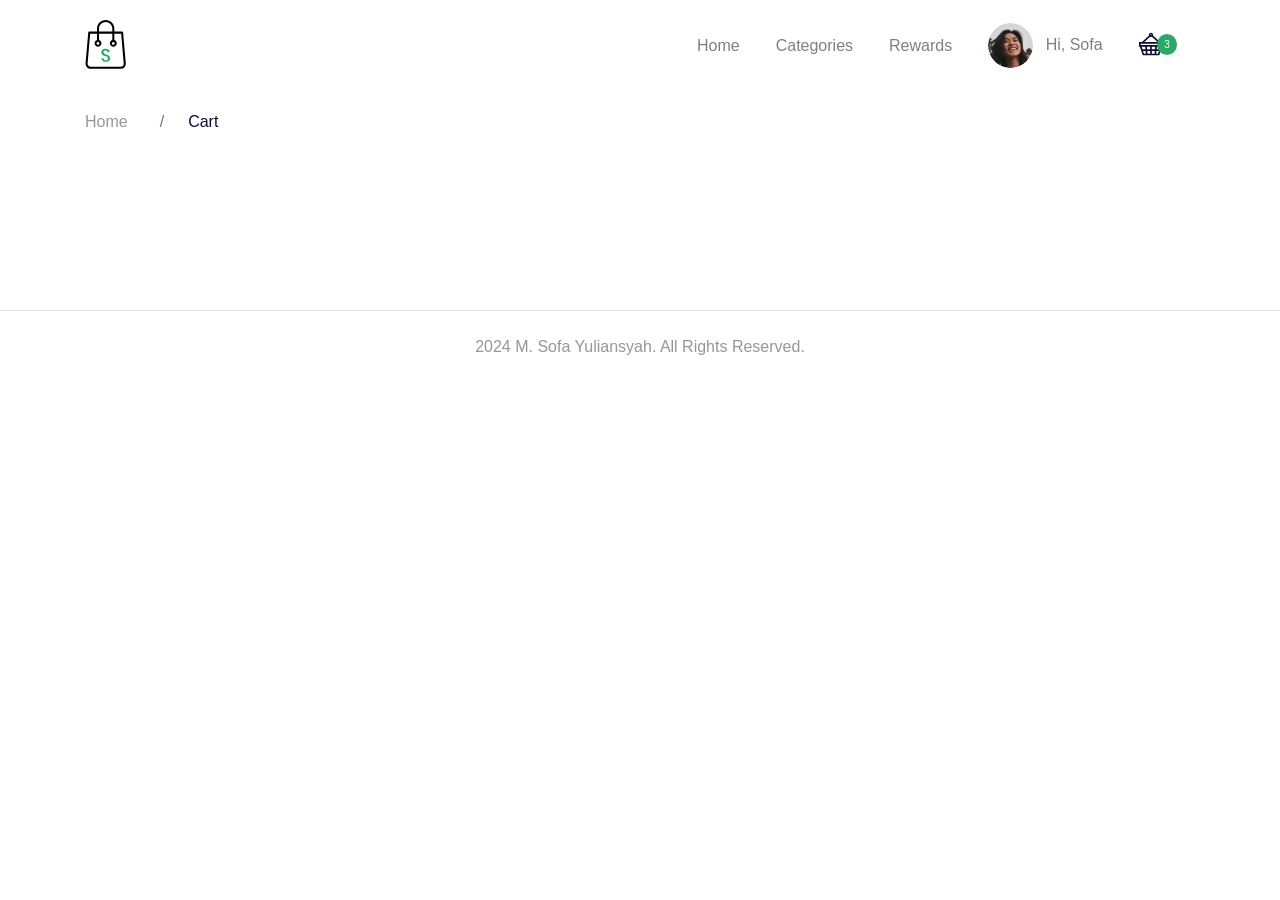
==== cart.html @ f1dc12dc "Navigation Bar Cart Item & Section Breadcrumb" ====
<!DOCTYPE html>
<html lang="en">

<head>
  <meta charset="utf-8" />
  <meta name="viewport" content="width=device-width, initial-scale=1, shrink-to-fit=no" />
  <meta name="description" content="" />
  <meta name="author" content="" />

  <title>Shopedia</title>

  <link href="https://unpkg.com/aos@2.3.1/dist/aos.css" rel="stylesheet" />
  <link href="style/main.css" rel="stylesheet" />
</head>

<body>
  <nav class="navbar navbar-expand-lg navbar-light navbar-store fixed-top navbar-fixed-top" data-aos="fade-down">
    <div class="container">
      <a href="/index.html" class="navbar-brand">
        <img src="/images/logo.svg" alt="Logo">
      </a>
      <button class="navbar-toggler" type="button" data-toggle="collapse" data-target="#navbarResponsive">
        <span class="navbar-toggler-icon"></span>
      </button>
      <div class="collapse navbar-collapse" id="navbarResponsive">
        <ul class="navbar-nav ml-auto">
          <li class="nav-item">
            <a href="/index.html" class="nav-link">Home</a>
          </li>
          <li class="nav-item">
            <a href="/categories.html" class="nav-link">Categories</a>
          </li>
          <li class="nav-item">
            <a href="#" class="nav-link">Rewards</a>
          </li>
        </ul>

        <!--Desktop Menu-->
        <ul class="navbar-nav d-none d-lg-flex">
          <li class="nav-item dropdown">
            <a href="#" class="nav-link" id="navbarDropdown" role="button" data-toggle="dropdown">
              <img src="/images/icon-user.png" alt="" class="rounded-circle mr-2 profile-picture">
              Hi, Sofa
            </a>
            <div class="dropdown-menu">
              <a href="/dashboard.html" class="dropdown-item">Dashboard</a>
              <a href="/dashboard-account.html" class="dropdown-item">Settings</a>
              <div class="dropdown-divider">
                <a href="/" class="dropdown-item">Logout</a>
              </div>
            </div>
          </li>
          <li class="nav-item">
            <a href="#" class="nav-link d-inline-block mt-2">
              <img src="/images/icon-cart-filled.svg" alt="">
              <div class="card-badge">3</div>
            </a>
          </li>
        </ul>

        <!--Mobile Menu-->
        <ul class="navbar-nav d-block d-lg-none">
          <li class="nav-item">
            <a href="#" class="nav-link">
              Hi, Sofa
            </a>
          </li>
          <li class="nav-item">
            <a href="" class="nav-link d-inline-block">
              Card
            </a>
          </li>
        </ul>
      </div>
    </div>
  </nav>

  <!--Page Content-->
  <div class="page-content page-cart">
    <section class="store-breadcrumbs" data-aos="fade-down" data-aos-delay="100">
      <div class="container">
        <div class="row">
          <div class="col-12">
            <nav>
              <ol class="breadcrumb">
                <li class="breadcrumb-item">
                  <a href="/index.html">Home</a>
                </li>
                <li class="breadcrumb-item active">
                  Cart
                </li>
              </ol>
            </nav>
          </div>
        </div>
      </div>
    </section>
  </div>

  <footer>
    <div class="container">
      <div class="row">
        <div class="col-12 text-center">
          <p class="pt-4 pb-2">
            2024 M. Sofa Yuliansyah. All Rights Reserved.
          </p>
        </div>
      </div>
    </div>
  </footer>

  <!-- Bootstrap core JavaScript -->
  <script src="/vendor/jquery/jquery.slim.min.js"></script>
  <script src="/vendor/bootstrap/js/bootstrap.bundle.min.js"></script>
  <script src="https://unpkg.com/aos@2.3.1/dist/aos.js"></script>
  <script>
    AOS.init();
  </script>
  <script src="/vendor/vue/vue.js"></script>
  <script>
    var gallery = new Vue ({
      el: "#gallery",
      mounted() {
        AOS.init();
      },
      data: {
        activePhoto: 1,
        photos: [
          {
            id: 1,
            url: "images/product-details-1.jpg"
          },
          {
            id: 2,
            url: "images/product-details-2.jpg"
          },
          {
            id: 3,
            url: "images/product-details-3.jpg"
          },
          {
            id: 4,
            url: "images/product-details-4.jpg"
          },
        ],
      },
      methods: {
        changeActive(id) {
          this.activePhoto = id;
        }
      }
    });
  </script>
  <script src="/script/navbar-scroll.js"></script>
</body>

</html>
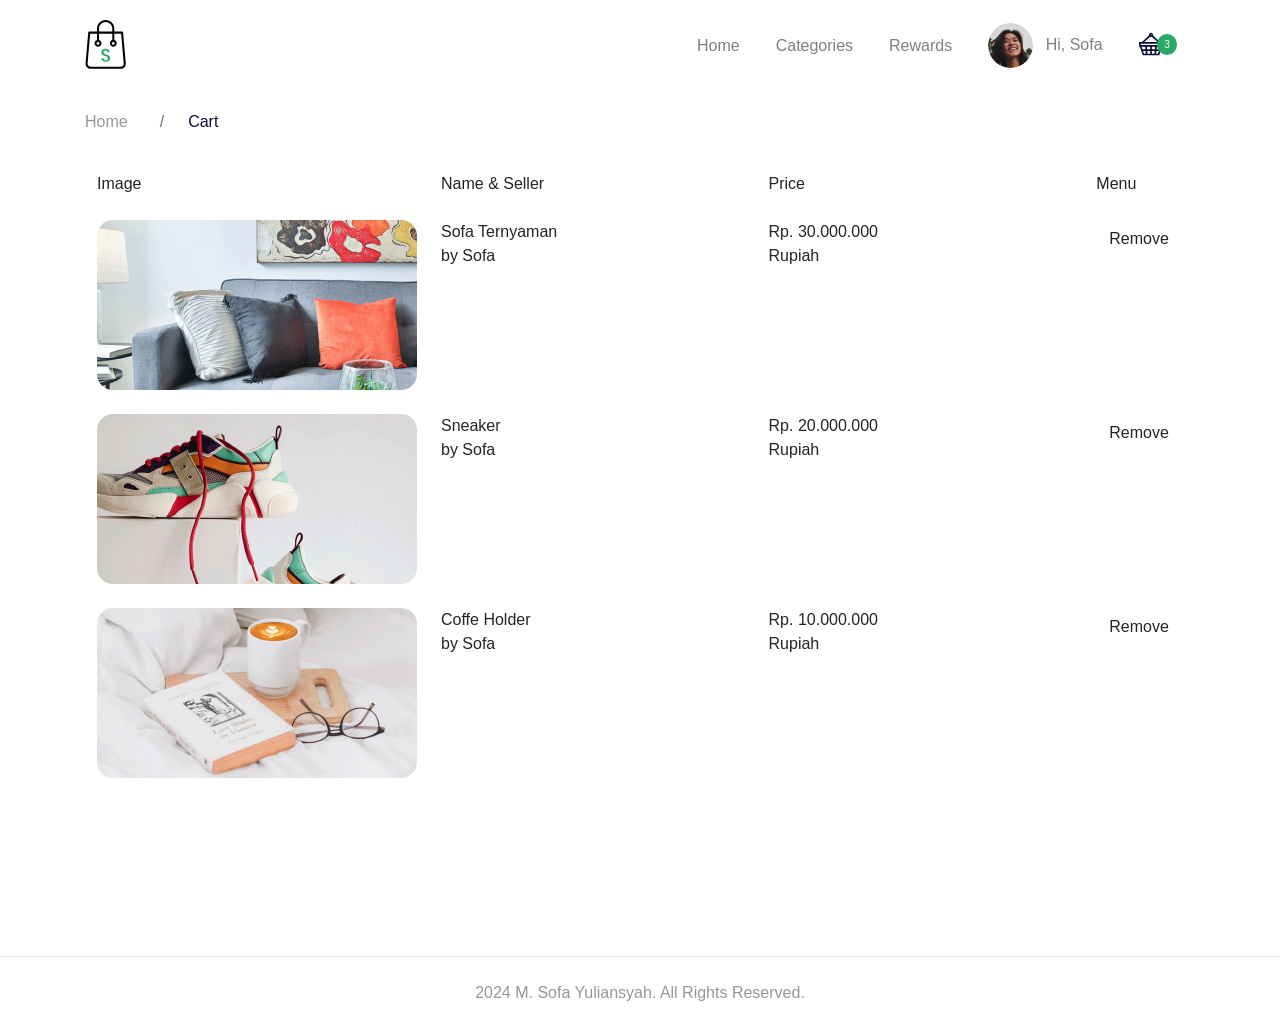
==== commit 1c41f65b: "Section Cart Item Markup" ====
--- a/cart.html
+++ b/cart.html
@@ -95,6 +95,81 @@
         </div>
       </div>
     </section>
+
+    <section class="store-cart">
+      <div class="container">
+        <div class="row" data-aos="fade-up" data-aos-delay="100">
+          <div class="col-12 table-responsive">
+            <table class="table table-borderless table-cart">
+              <thead>
+                <tr>
+                  <td>Image</td>
+                  <td>Name &amp; Seller</td>
+                  <td>Price</td>
+                  <td>Menu</td>
+                </tr>
+              </thead>
+              <tbody>
+                <tr>
+                  <td style="width: 20%;">
+                    <img src="/images/product-cart-1.jpg" alt="" class="cart-image">
+                  </td>
+                  <td style="width: 35%;">
+                    <div class="product-title">Sofa Ternyaman</div>
+                    <div class="product-subtitle">by Sofa</div>
+                  </td>
+                  <td style="width: 35%;">
+                    <div class="product-title">Rp. 30.000.000</div>
+                    <div class="product-subtitle">Rupiah</div>
+                  </td>
+                  <td style="width: 20%;">
+                    <a href="#" class="btn btn-remove-cart">
+                      Remove
+                    </a>
+                  </td>
+                </tr>
+                <tr>
+                  <td style="width: 20%;">
+                    <img src="/images/product-cart-2.jpg" alt="" class="cart-image">
+                  </td>
+                  <td style="width: 35%;">
+                    <div class="product-title">Sneaker</div>
+                    <div class="product-subtitle">by Sofa</div>
+                  </td>
+                  <td style="width: 35%;">
+                    <div class="product-title">Rp. 20.000.000</div>
+                    <div class="product-subtitle">Rupiah</div>
+                  </td>
+                  <td style="width: 20%;">
+                    <a href="#" class="btn btn-remove-cart">
+                      Remove
+                    </a>
+                  </td>
+                </tr>
+                <tr>
+                  <td style="width: 20%;">
+                    <img src="/images/product-cart-3.jpg" alt="" class="cart-image">
+                  </td>
+                  <td style="width: 35%;">
+                    <div class="product-title">Coffe Holder</div>
+                    <div class="product-subtitle">by Sofa</div>
+                  </td>
+                  <td style="width: 35%;">
+                    <div class="product-title">Rp. 10.000.000</div>
+                    <div class="product-subtitle">Rupiah</div>
+                  </td>
+                  <td style="width: 20%;">
+                    <a href="#" class="btn btn-remove-cart">
+                      Remove
+                    </a>
+                  </td>
+                </tr>
+              </tbody>
+            </table>
+          </div>
+        </div>
+      </div>
+    </section>
   </div>
 
   <footer>
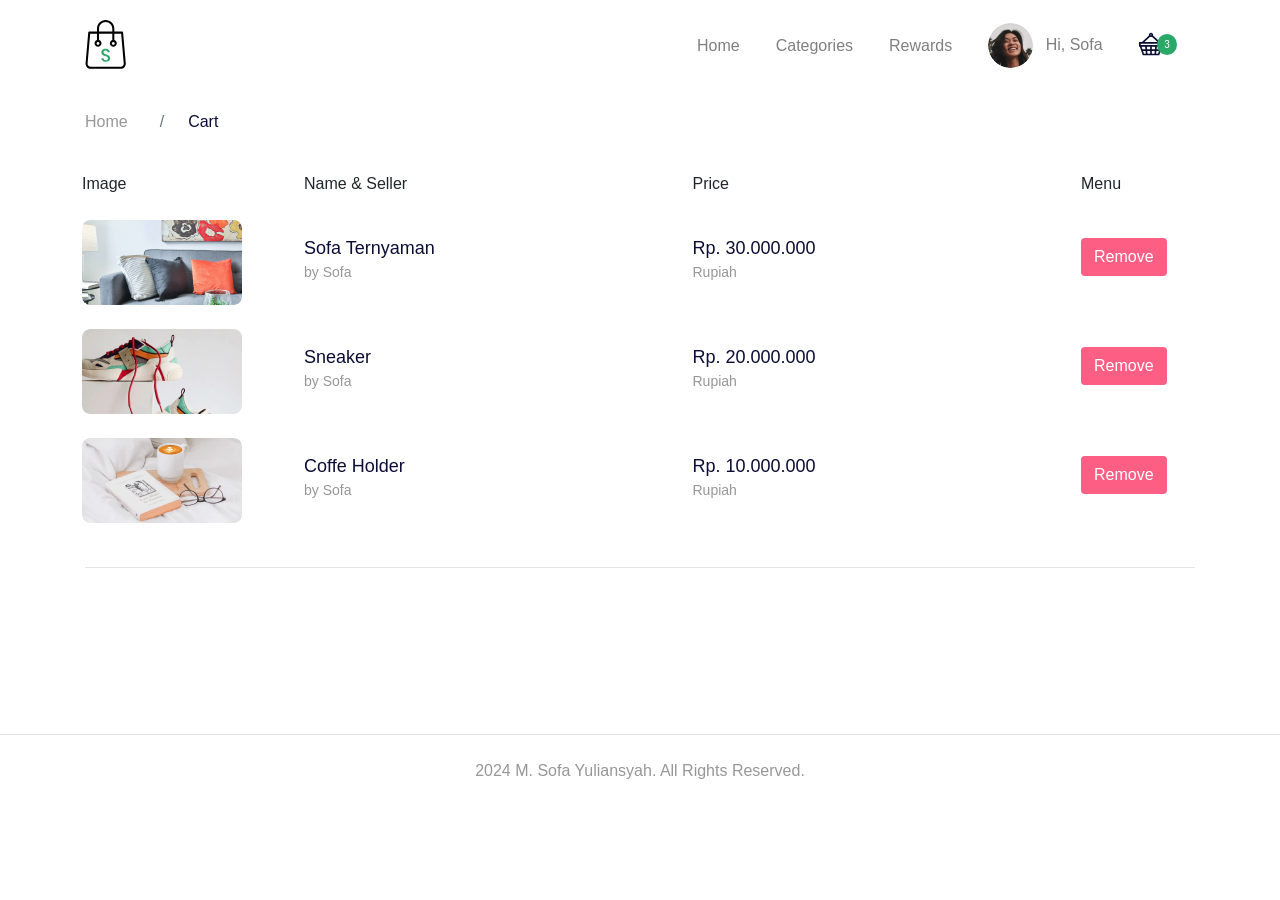
==== commit 8ab1088d: "Section Cart Item Styling" ====
--- a/cart.html
+++ b/cart.html
@@ -168,6 +168,11 @@
             </table>
           </div>
         </div>
+        <div class="row" data-aos="fade-up" data-aos-delay="150">
+          <div class="col-12">
+            <hr />
+          </div>
+        </div>
       </div>
     </section>
   </div>
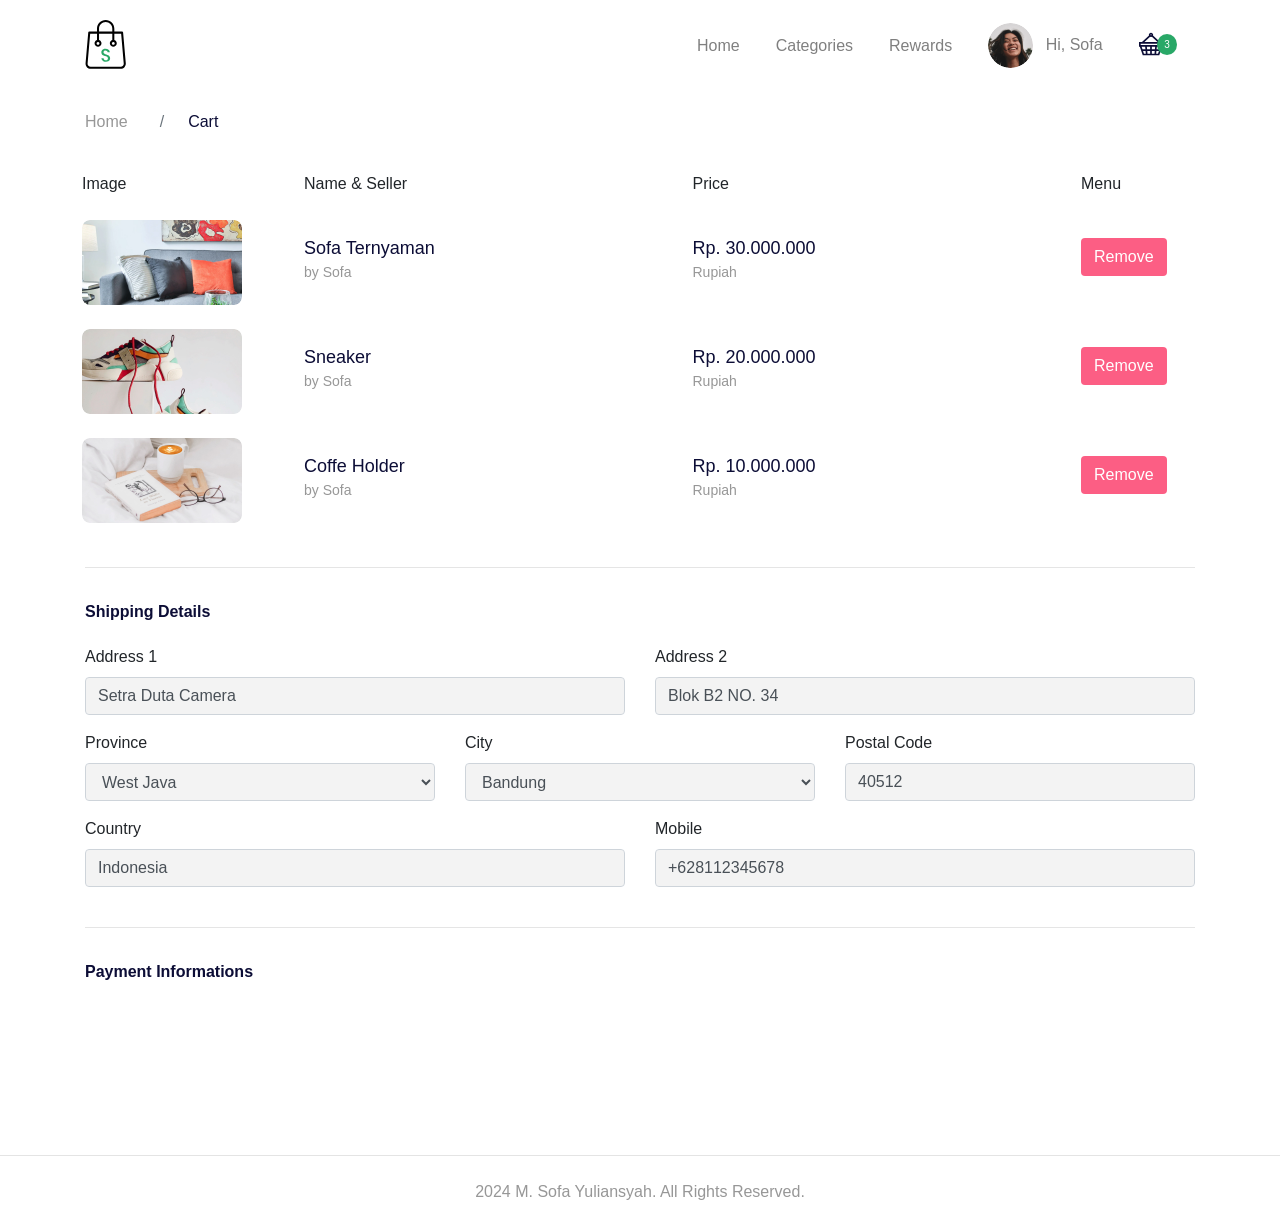
==== commit b1861fc8: "Section Shipping Information Markup" ====
--- a/cart.html
+++ b/cart.html
@@ -171,6 +171,65 @@
         <div class="row" data-aos="fade-up" data-aos-delay="150">
           <div class="col-12">
             <hr />
+          </div>
+          <div class="col-12">
+            <h2 class="mb-4">Shipping Details</h2>
+          </div>
+        </div>
+        <div class="row mb-2" data-aos="fade-up" data-aos-delay="200">
+          <div class="col-md-6">
+            <div class="form-group">
+              <label for="addressOne">Address 1</label>
+              <input type="text" class="form-control" id="addressOne" name="addressOne" value="Setra Duta Camera">
+            </div>
+          </div>
+          <div class="col-md-6">
+            <div class="form-group">
+              <label for="addressTwo">Address 2</label>
+              <input type="text" class="form-control" id="addressTwo" name="addressTwo" value="Blok B2 NO. 34">
+            </div>
+          </div>
+          <div class="col-md-4">
+            <div class="form-group">
+              <label for="province">Province</label>
+              <select name="province" id="province" class="form-control">
+                <option value="West Java">West Java</option>
+              </select>
+            </div>
+          </div>
+          <div class="col-md-4">
+            <div class="form-group">
+              <label for="city">City</label>
+              <select name="city" id="city" class="form-control">
+                <option value="Bandung">Bandung</option>
+              </select>
+            </div>
+          </div>
+          <div class="col-md-4">
+            <div class="form-group">
+              <label for="postalCode">Postal Code</label>
+              <input type="text" class="form-control" id="postalCode" name="postalCode" value="40512"/>
+            </div>
+          </div>
+          <div class="col-md-6">
+            <div class="form-group">
+              <label for="country">Country</label>
+              <input type="text" class="form-control" id="country" name="country" value="Indonesia">
+            </div>
+          </div>
+          <div class="col-md-6">
+            <div class="form-group">
+              <label for="mobile">Mobile</label>
+              <input type="text" class="form-control" id="mobile" name="mobile" value="+628112345678">
+            </div>
+          </div>
+        </div>
+        <div class="row" data-aos="fade-up" data-aos-delay="150">
+          <div class="col-12">
+            <hr />
+          </div>
+          <div class="col-12">
+            <h2 class="mb-4">Payment Informations</h2>
           </div>
         </div>
       </div>
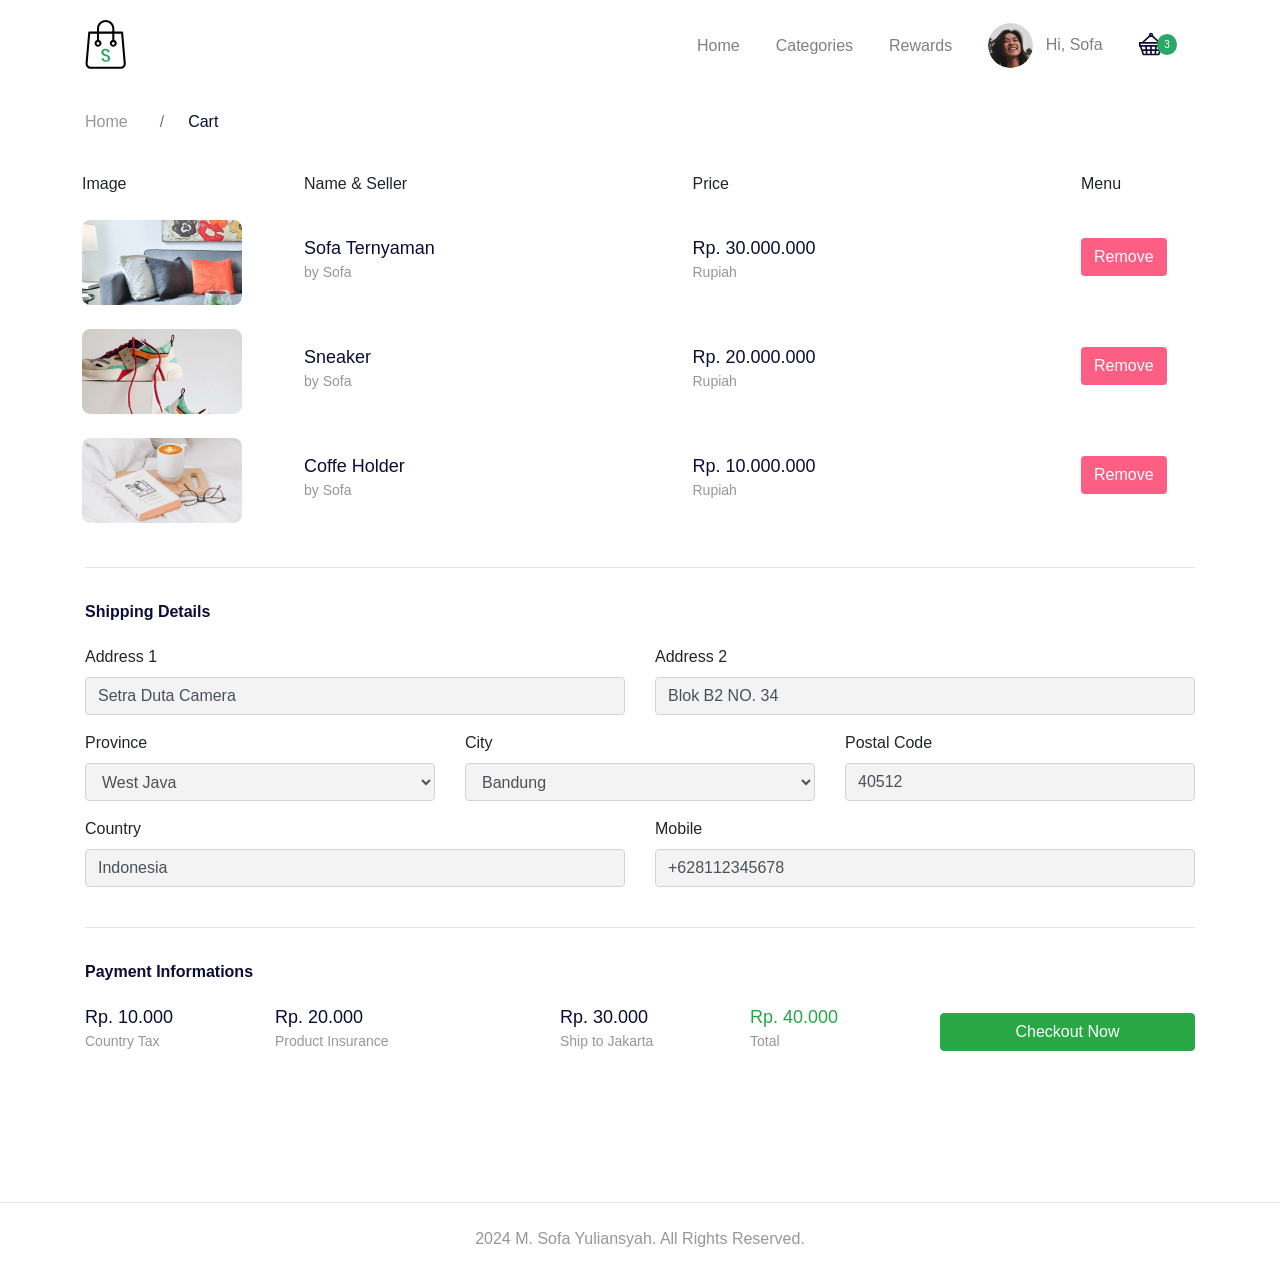
==== commit e670ac22: "Section Payment Information Markup" ====
--- a/cart.html
+++ b/cart.html
@@ -96,6 +96,7 @@
       </div>
     </section>
 
+    <!--Store Cart-->
     <section class="store-cart">
       <div class="container">
         <div class="row" data-aos="fade-up" data-aos-delay="100">
@@ -229,7 +230,46 @@
             <hr />
           </div>
           <div class="col-12">
-            <h2 class="mb-4">Payment Informations</h2>
+            <h2 class="mb-2">Payment Informations</h2>
+          </div>
+        </div>
+        <div class="row" data-aos="fade-up" data-aos-delay="200">
+          <div class="col-4 col-md-2">
+            <div class="product-title">
+              Rp. 10.000
+            </div>
+            <div class="product-subtitle">
+              Country Tax
+            </div>
+          </div>
+          <div class="col-4 col-md-3">
+            <div class="product-title">
+              Rp. 20.000
+            </div>
+            <div class="product-subtitle">
+              Product Insurance
+            </div>
+          </div>
+          <div class="col-4 col-md-2">
+            <div class="product-title">
+              Rp. 30.000
+            </div>
+            <div class="product-subtitle">
+              Ship to Jakarta
+            </div>
+          </div>
+          <div class="col-4 col-md-2">
+            <div class="product-title text-success">
+              Rp. 40.000
+            </div>
+            <div class="product-subtitle">
+              Total
+            </div>
+          </div>
+          <div class="col-8 col-md-3">
+            <a href="/success.html" class="btn btn-success mt-4 px-4 btn-block">
+              Checkout Now
+            </a>
           </div>
         </div>
       </div>
@@ -255,41 +295,6 @@
   <script>
     AOS.init();
   </script>
-  <script src="/vendor/vue/vue.js"></script>
-  <script>
-    var gallery = new Vue ({
-      el: "#gallery",
-      mounted() {
-        AOS.init();
-      },
-      data: {
-        activePhoto: 1,
-        photos: [
-          {
-            id: 1,
-            url: "images/product-details-1.jpg"
-          },
-          {
-            id: 2,
-            url: "images/product-details-2.jpg"
-          },
-          {
-            id: 3,
-            url: "images/product-details-3.jpg"
-          },
-          {
-            id: 4,
-            url: "images/product-details-4.jpg"
-          },
-        ],
-      },
-      methods: {
-        changeActive(id) {
-          this.activePhoto = id;
-        }
-      }
-    });
-  </script>
   <script src="/script/navbar-scroll.js"></script>
 </body>
 
